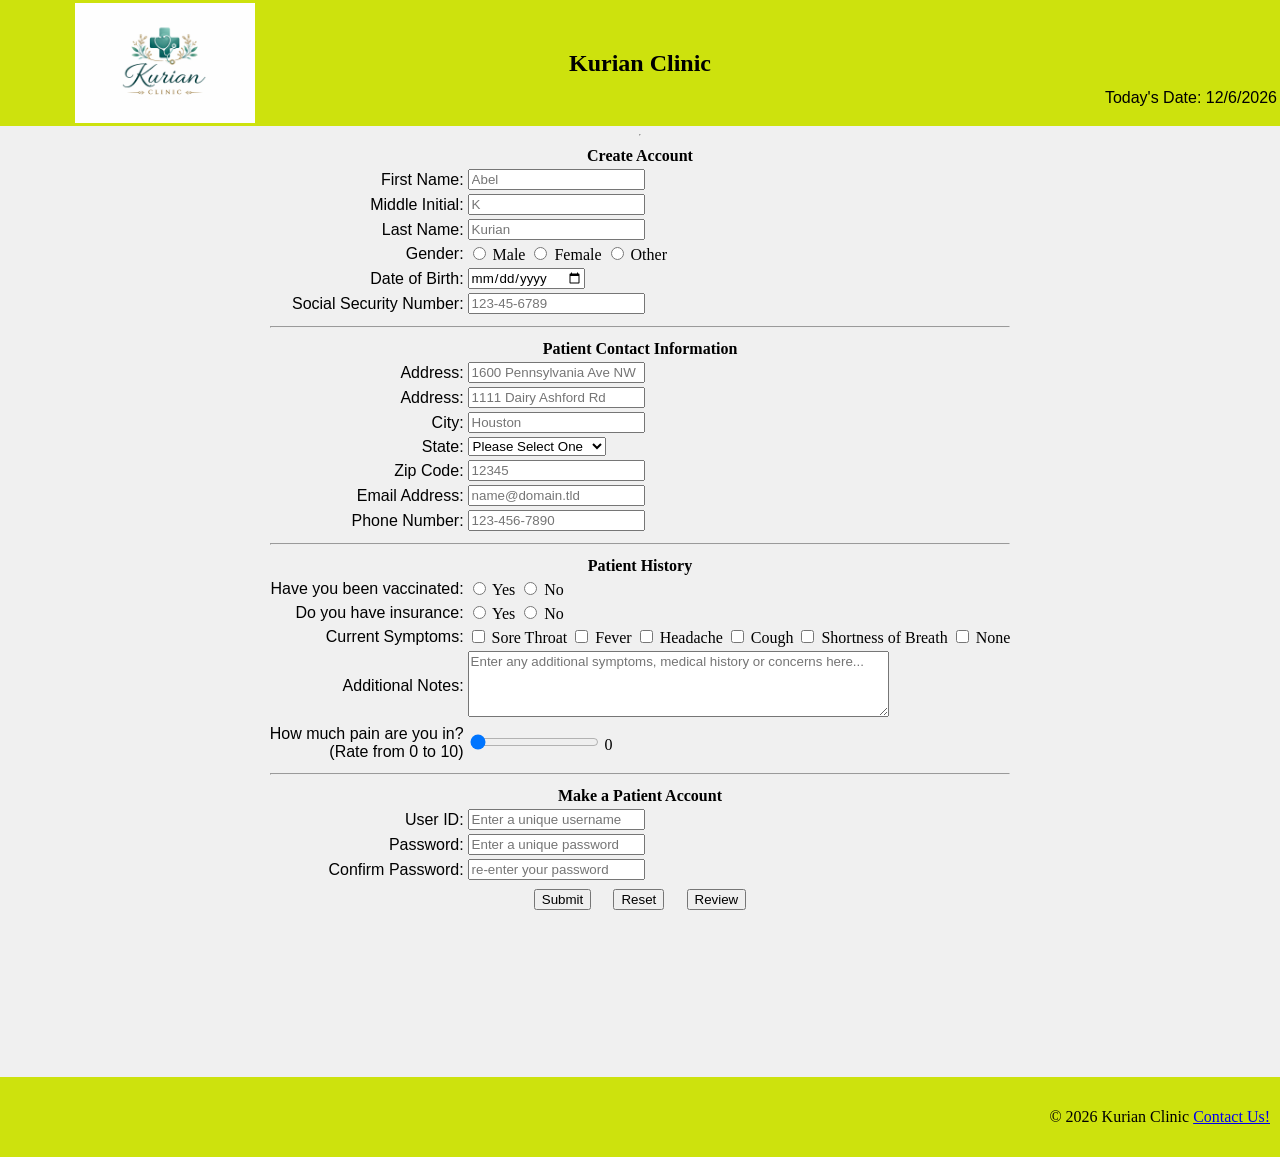
==== index.html @ f46ed34f "Add files via upload" ====
<!DOCTYPE html>
<!--
    Program name: index.html
    Author: Abel Kurian
    Date created: 03/26/2026
    Date last edited: 4/14/2026
    Version: 3.0
    Description: Homework 3 HTML 
-->
<html lang="en">
    <head>
    <link rel="stylesheet" href="hw3.css"> <!-- links to css file-->
    <!--text displayed in browser tab-->
    <title>New Patient Registration | Kurian Clinic</title>
</head>
<body>
    <header>
    <table width="100%">
        <tr>
            <td valign="top" align="left" width="20%">
                <div class="image">
                    <img align="center" src="KurianClinic.png" alt="Kurian Clinic Logo" width="180px" id="logo"/>
                </div>
            </td>
            <td>
                <h2>Kurian Clinic</h2>
            </td>
            <td valign="bottom" align="right" width="20%">
                <p>Today's Date: <span id="todaydate"></span></p>
            </td>
        </tr>
    </table>
</header>
<hr>
<!--form starts here-->
<form name="signup" id="signup" form action="thankyou.html">
    <center>
        <div class="format">
            <table>
                <tr>
                    <th colspan="4">Create Account</th>
                </tr>
                <!--patients information section starts-->

                <!--patients name F,M,L-->
                <tr>
                    <td class="td1"><label for="fname">First Name:</label></td>
                    <td>
                        <input
                        type="text"
                        name="fname"
                        id="fname"
                        minlength="1"
                        maxlength="30"
                        required
                        pattern="[a-zA-Z']{1,30}"
                        title="Letter, apostrophes, and dashes only"
                        onblur="validateFname()"
                        placeholder="Abel"
                         />
                        <span class="error" id="fname-error"></span>
                    </td>
                </tr>
                <tr>
                    <td class="td1"><label for="mname">Middle Initial:</label></td>
                    <td>
                        <input
                        type="text"
                        name="mname"
                        id="mname"
                        maxlength="1"
                        title="Letters only"
                        pattern="[a-zA-Z']{0,1}"
                        onblur="validateMname()"
                        placeholder="K"
                        />
                        <span class="error" id="mname-error"></span>
                    </td>
                </tr>
                <tr>
                    <td class="td1"><label for="lname">Last Name:</label></td>
                    <td>
                        <input
                        type="text"
                        name="lname"
                        id="lname"
                        minlength="1"
                        maxlength="30"
                        required
                        title="Letter, apostrophes, and dashes only"
                        pattern="[a-zA-Z']{1,30}"
                        onblur="validateLname()"
                        placeholder="Kurian"
                        />
                        <span class="error" id="lname-error"></span>
                    </td>
                </tr>
                <!--Gender section starts here-->
                <tr>
                    <td class="td1"><label for="pgender">Gender:</label></td>
                    <td>
                        <input type="radio" id="g1" name="pgender" value="Male"> Male
                        <input type="radio" id="g2" name="pgender" value="Female"> Female
                        <input type="radio" id="g3" name="pgender" value="Other"> Other
                    </td>
                </tr>
                <!--patients date of birth-->
                <tr>
                    <td class="td1"><label for="dob">Date of Birth:</label></td>
                    <td>
                        <input
                        type="date"
                        id="dob"
                        name="dob"
                        onblur="validateDob()"
                        required
                        />
                        <span class="error" id="dob-error"></span>
                    </td>
                </tr>
                
                <tr>
                    <td class="td1"><label for="ssn">Social Security Number:</label></td>
                    <td>
                        <input
                        type="password"
                        minlength="9"
                        maxlength="11"
                        name="ssn"
                        id="ssn"
                        required
                        title="Numbers only"
                        placeholder="123-45-6789"
                        onblur="validateSsn()"
                        />
                        <span class="error" id="ssn-error"></span>
                    </td>
                </tr>

                <tr>
                    <th colspan="4"><hr></th> <!--separates sections-->
                </tr>

                <tr>
                    <th colspan="4">Patient Contact Information</th> 
                </tr>
                <!--Address section starts here--> 
                <tr>
		            <td class="td1"><label for="address1">Address:</label></td>
                    <td>
                        <input
                        type="text"
                        name="address1"
                        id="address1"
                        minlength="2"
                        maxlength="30"
                        required
                        title="Please enter your address"
                        placeholder="1600 Pennsylvania Ave NW"
                        onblur="validateAddress1()"
                        />
                        <span class="error" id="address1-error"></span>
                    </td>
                </tr>
                <tr>
		            <td class="td1"><label for="address2">Address:</label></td>
                    <td>
                        <input type="text" 
                        name="address2" 
                        id="address2" 
                        maxlength="30"
                        title="Please enter your address" 
                        placeholder="1111 Dairy Ashford Rd"
                        />
                    </td>
                </tr>
                <tr>
		            <td class="td1"><label for="city">City:</label></td>
                    <td>
                        <input type="text" 
                        name="city" 
                        id="city" 
                        maxlength="30"
                        title="Please enter your city" 
                        required
                        placeholder="Houston"
                        onblur="validateCity()"
                        />
                        <span class="error" id="city-error"></span>
                    </td>
                </tr>
                <!--state-->
           <tr>
           <td class="td1"><label for="state">State:<Label></td>
           <td>
	       <select name="state" id="state" required title="Please select your state">
           <option selected disabled>Please Select One</option>
           <option value="AL">Alabama</option>
           <option value="AK">Alaska</option>
           <option value="AZ">Arizona</option>
           <option value="AR">Arkansas</option>
           <option value="CA">California</option>
           <option value="CO">Colorado</option>
           <option value="CT">Connecticut</option>
           <option value="DE">Delaware</option>
           <option value="DC">District of Columbia</option>
           <option value="FL">Florida</option>
           <option value="GA">Georgia</option>
           <option value="GU">Guam</option>	
           <option value="HI">Hawaii</option>	
           <option value="ID">Idaho</option>	
           <option value="IL">Illinois</option>	
           <option value="IN">Indiana</option>	
           <option value="IA">Iowa</option>	
           <option value="KS">Kansas</option>	
           <option value="KY">Kentucky</option>	
           <option value="LA">Louisiana</option>	
           <option value="ME">Maine</option>	
           <option value="MD">Maryland</option>	
           <option value="MA">Massachusetts</option>	
           <option value="MI">Michigan</option>	
           <option value="MN">Minnesota</option>	
           <option value="MS">Mississippi</option>	
           <option value="MO">Missouri</option>
           <option value="MT">Montana</option>
           <option value="NE">Nebraska</option>
           <option value="NV">Nevada</option>	
           <option value="NH">New Hampshire</option>	
           <option value="NJ">New Jersey</option>	
           <option value="NM">New Mexico</option>	
           <option value="NY">New York</option>	
           <option value="NC">North Carolina</option>	
           <option value="ND">North Dakota</option>	
           <option value="OH">Ohio</option>	
           <option value="OK">Oklahoma</option>	
           <option value="OR">Oregon</option>	
           <option value="PA">Pennsylvania</option>	
           <option value="PR">Puerto Rico</option>	
           <option value="RI">Rhode Island</option>	
           <option value="SC">South Carolina</option>	
           <option value="SD">South Dakota</option>	
           <option value="TN">Tennessee</option>	
           <option value="TX">Texas</option>	
           <option value="UT">Utah</option>	
           <option value="VT">Vermont</option>	
           <option value="VA">Virginia</option>	
           <option value="WA">Washington</option>	
           <option value="WV">West Virginia</option>	
           <option value="WI">Wisconsin</option>	
           <option value="WY">Wyoming</option>	
        </select>
       </td>
        </tr>

        <tr>
		            <td class="td1"><label for="zcode">Zip Code:</label></td>
                    <td>
                        <input
                        type="text"
                        name="zcode"
                        id="zcode"
                        minlength="5"
                        maxlength="10"
                        required
                        title="Numbers and a dash only"
                        placeholder="12345"
                        pattern="^\d{5}(-\d{4})?$"
                        onblur="validateZcode()"
                        />
                        <span class="error" id="zcode-error"></span>
                    </td>
                </tr>

                <tr>
		            <td class="td1"><label for="email">Email Address:</label></td>
                    <td>
                        <input type="text" 
                        name="email" 
                        id="email" 
                        required
                        maxlength="30"
                        title="Please enter your email address" 
                        placeholder="name@domain.tld"
                        pattern="[a-z0-9._%+-]+@[a-z0-9.-]+\.[a-z]{2,20}$"
                        onblur="validateEmail()"
                        />
                        <span class="error" id="email-error"></span>
                    </td>
                </tr>

                <tr>
		            <td class="td1"><label for="phonen">Phone Number:</label></td>
                    <td>
                        <input type="text" 
                        name="phonen" 
                        id="phonen" 
                        required
                        maxlength="12"
                        title="Please enter your phone number" 
                        placeholder="123-456-7890"
                        pattern="[0-9]{3}-[0-9]{3}-[0-9]{4}"
                        onblur="validatePhone()"
                        />
                        <span class="error" id="phonen-error"></span>
                    </td>
                </tr>

                <tr>
                    <th colspan="4"><hr></th> <!--separates sections-->
                </tr>
                <!--patient history-->
                <tr>
                    <th colspan="4">Patient History</th> 
                </tr>

                <tr>
                    <td class="td1"><label for="vacc">Have you been vaccinated:</label></td>
                    <td>
                        <input type="radio" id="v1" name="vacc" value="Yes"> Yes
                        <input type="radio" id="v2" name="vacc" value="No"> No
                    </td>
                </tr>

                <tr>
                    <td class="td1"><label for="insur">Do you have insurance:</label></td>
                    <td>
                        <input type="radio" id="i1" name="insur" value="Yes"> Yes
                        <input type="radio" id="i2" name="insur" value="No"> No
                    </td>
                </tr>

<tr>
    <td class="td1"><label for="symp">Current Symptoms:</label></td>
    <td>
        <input type="checkbox" id="option1" name="option1" value="Sore Throat"> Sore Throat
        <input type="checkbox" id="option2" name="option2" value="Fever"> Fever
        <input type="checkbox" id="option3" name="option3" value="Headache"> Headache
        <input type="checkbox" id="option4" name="option4" value="Cough"> Cough
        <input type="checkbox" id="option5" name="option5" value="Shortness of Breath"> Shortness of Breath
        <input type="checkbox" id="option6" name="option6" value="None"> None
    </td>
</tr>

<tr>
    <td class="td1" align="right">
        <label for="notes">Additional Notes:</label></td>
    <td>
        <textarea id="notes" name="notes" rows="4" cols="50" maxlength="500" placeholder="Enter any additional symptoms, medical history or concerns here..."></textarea>
        <span id="description_test"></span>
    </td>
</tr>
<!--Slider-->
<tr>
    <td class="td1"><label for="range">How much pain are you in?<br/>(Rate from 0 to 10)</label></td>
    <td>
	    <input
	     type="range"
	     name="range"
	     id="range"
        min="0"
        max="10"
        value="0"
       />
       <span id="range-slider"></span>
     </td>
</tr>

<tr>
    <th colspan="4"><hr></th> <!--separates sections-->
</tr>
    <!--patient login-->
<tr>
    <th colspan="4">Make a Patient Account</th> 
</tr>

<tr>
		<td class="td1"><label for="username">User ID:</label></td>
            <td>
                        <input type="text" 
                        name="username" 
                        id="username" 
                        required
                        minlength="5"
                        maxlength="30"
                        title="Username must have at least 5 characters, and cannot start with a number" 
                        placeholder="Enter a unique username"
                        onblur="validateUsername()"
                        />
                        <span class="error" id="username-error"></span>
            </td>
</tr>

<tr>
		<td class="td1"><label for="pass">Password:</label></td>
            <td>
                        <input type="password" 
                        name="pass" 
                        id="pass" 
                        required
                        minlength="8"
                        maxlength="30"
                        title="Passwords must be at least 8 characters and contain at least 1 upper case letter, 1 number and 1 special character." 
                        placeholder="Enter a unique password"
                        onblur="validatePass()"
                        oninput="validatePass()"
                        onfocus="validatePass()"
                        />
                        <span class="error" id="pass-error"></span>
            </td>
</tr>

<tr>
		<td class="td1"><label for="cpass">Confirm Password:</label></td>
            <td>
                        <input type="password" 
                        name="cpass" 
                        id="cpass" 
                        required
                        minlength="8"
                        maxlength="30"
                        title="Please re-enter your password" 
                        placeholder="re-enter your password"
                        onblur="validateCpass()"
                        oninput="validateCpass()"
                        onfocus="validateCpass()"
                        />
                        <span class="error" id="cpass-error"></span>
            </td>
</tr>

<tr>
    <td class="td1" colspan="4">
        <center>
            <input type="submit" name="submit" id="submit">
            &nbsp;&nbsp;&nbsp;
            <input type="reset" name="reset" id="reset">
            &nbsp;&nbsp;&nbsp;
            <input type="button" name="review" id="review" value="Review" onclick="reviewInput()"
            &nbsp;&nbsp;&nbsp;
            <input type="button" name="validate" id="validate" value="Validate" onclick="validateForm()"

            />
        </center>
    </td>
</tr>
            </table>
</div>
        <div class="pass-message">
        <span id="msg1"></span> <br/>
        <span id="msg2"></span> <br/>
        <span id="msg3"></span> <br/>
        <span id="msg4"></span> <br/>
        <span id="msg5"></span> <br/>
        <span id="msg6"></span> <br/>
        <span id="msg7"></span> <br/>
        <span id="cpass-error"></span> <br/>
</div>
    <center>
        <p id="showInput"></p>
    <center>

</center>
</form>

<footer>
    <p id="footer">&#169 2026 Kurian Clinic <a href="https://www.youtube.com/watch?v=dQw4w9WgXcQ" target="_blank" rel="noopener noreferrer" >Contact Us!</a></p>
</footer>
<!-- links to js file-->
<script src="hw3.js"></script>

<!-- alert box-->
<div id="alert-box">
    <div id="alert-message">
        <h4>Please fill in all required fields.</h4>
        <button id="close-alert">Ok</button>
    </div>
</div>

</body>
</html>
---- hw3.css ----
/*
Name: Abel Kurian
Date created: 3/26/26
Date last edited: 4/14/26
Version: 3.0
Description: Homework 3 JS 
*/

header {
    width: 100%;
    background-color: #cde20d;
}

body {
    display: flex;
    flex-direction: column;
    align-items: center;
    background: #f0f0f0;
    margin: 0;
    height: 100%;
    max-height: 100vh; 
    min-height: 100vh; /* height of the viewport */
}

form {
    flex-grow: 1;
}

h1, h2 {
    text-align: center;
    font-family: 'Times New Roman', Times, serif;
    font-weight: bold;
    flex-grow: 1;
}

main {
    text-align: center;
    font-family: sans-serif;
    font-weight: normal;
    flex-grow: 1;
}

.image {
    text-align: right;
}

.td1 {
    text-align: right;
    font-family: "optima", sans-serif;
    font-weight: normal;
}

th {
    text-align: center;
    font-family: 'Times New Roman', Times, serif;
}

footer {
    position: relative;
    bottom: 0;
    width: 100vw;
    margin-left: calc(-50vw + 50%); /* ← add this */
    background-color: #cde20d;
    height: 5rem;
    align-self: stretch;
    box-sizing: border-box;
    display: flex;
    align-items: center;
    justify-content: flex-end;
}

#footer {
    text-align: right;
    font-family: "times new roman", serif;
    font-weight: normal;
    margin-right: 10px;
}

#showInput {
    display: flex;
    justify-content: center;
    width: 100%;
    margin: 10px 0;
}

label {
    text-align: right;
    font-family: "optima", sans-serif;
    font-weight: normal;
}

input {
    text-align: left;
    font-family: "optima", sans-serif;
    font-weight: normal;
}

textarea {
    text-align: left;
    font-family: "optima", sans-serif;
    font-weight: normal;
}

#today {
    text-align: left;
    font-family: "optima", sans-serif;
    font-weight: normal;
    margin-right: 5px;
}

p {
    text-align: right;
    font-family: "optima", sans-serif;
    font-weight: normal;
}

.error {
    color: red;
    font-size: 12px;
    font-family: "optima", sans-serif;
    font-weight: normal;
}

.pword-message {
    text-align: right;
    font-family: "optima", sans-serif;
    font-weight: normal;
    position: relative;
    left: 100px;
    background: transparent;
    padding: 10px;
    border-spacing: 2px;
    border-radius: 20px;
    color: Pick a red;
}

#review {
    margin-top: 5px;
}

table.output,
tr.output,
td.output {
    width: 500px;
    background-color: lightyellow;
    padding: 10px;
    border-spacing: 2px;
    border-radius: 20px;
    color: black;
    margin: 0 auto;
}

td.output {
    width: 500px;
    background-color: yellow;
    padding: 10px;
    border-spacing: 2px;
}


table.output td {
    text-align: left;
}

td.outputdata {
    text-align: right;
}



#alert-box {
    display: none;
    position: fixed;
    top: 0;
    left: 0;
    width: 100%;
    height: 100%;
    z-index: 9999;
    overflow: auto;
    background-color: transparent;
}

#alert-content {
    background-color: white;
    border-radius: 10px;
    width: 300px;
    height: 130px;
    margin: auto;
    margin-top: 20px;
    padding: 30px;
    text-align: center;
}

#alert-content h4 {
    font-size: 20px;
    text-align: center;
    font-family: 'Times New Roman', Times, serif;
    font-weight: normal;
}

#close-alert {
    background-color: white;
    border-width: 1px;
    border-style: solid;
    color: black;
    border-color: black;
    font-size: 15px;
    font-weight: bold;
    height: 20px;
    width: 80px;
    border-radius: 20px;
    cursor: pointer;
    margin-top: 20px;
    text-align: center;
    font-family: 'Times New Roman', Times, serif;
}
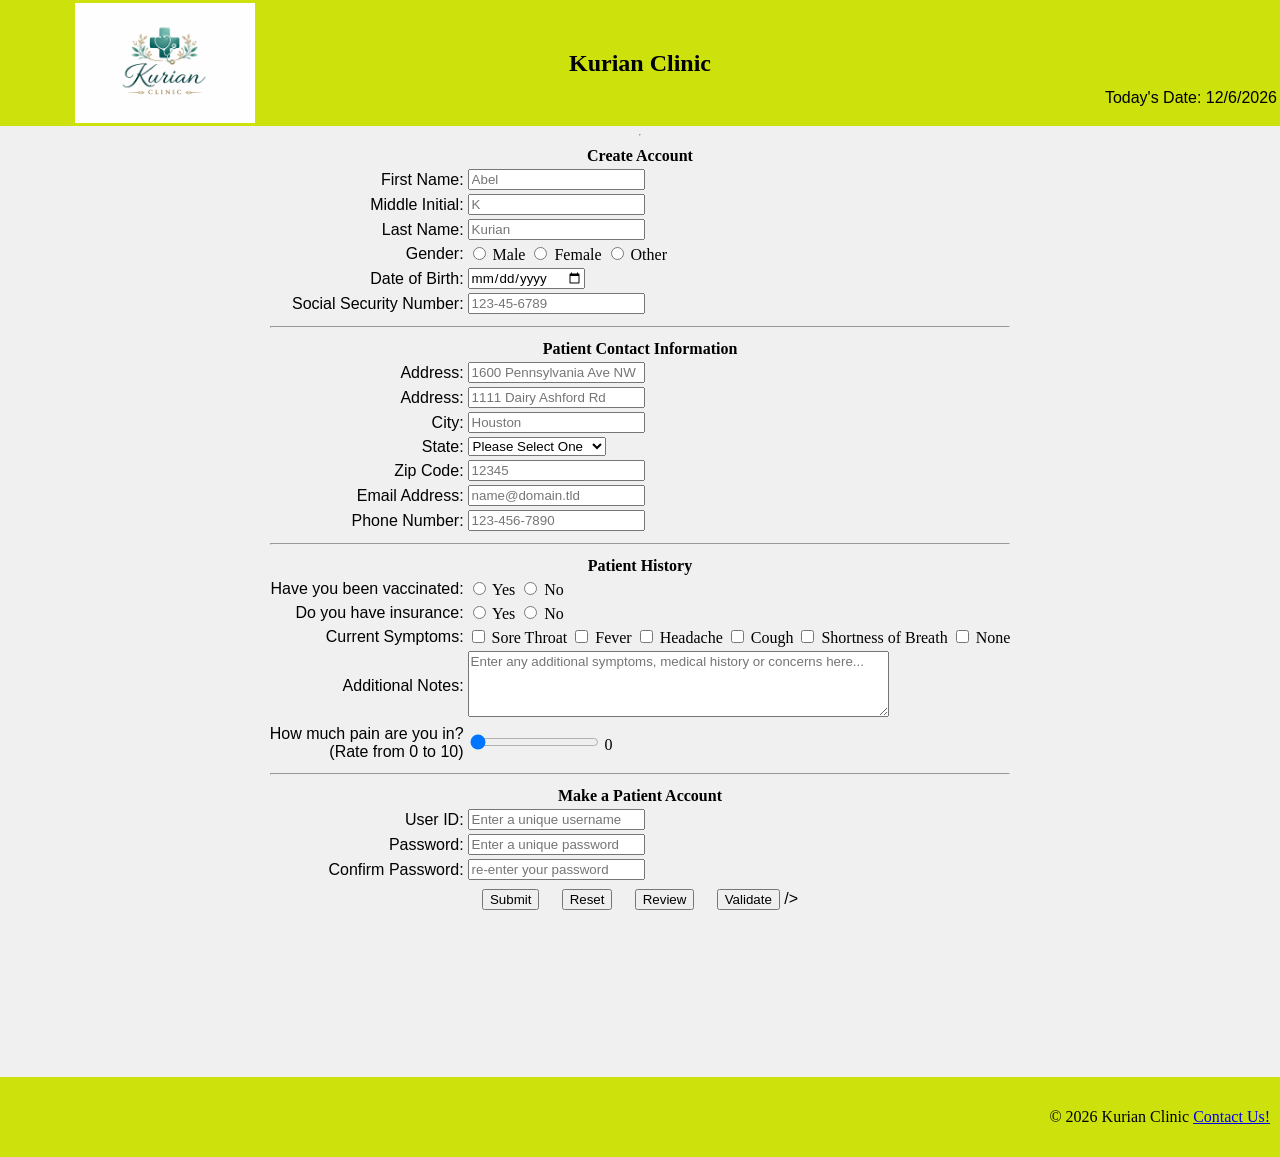
==== commit 28386143: "Add files via upload" ====
--- a/index.html
+++ b/index.html
@@ -431,13 +431,14 @@
 <tr>
     <td class="td1" colspan="4">
         <center>
-            <input type="submit" name="submit" id="submit">
-            &nbsp;&nbsp;&nbsp;
-            <input type="reset" name="reset" id="reset">
-            &nbsp;&nbsp;&nbsp;
-            <input type="button" name="review" id="review" value="Review" onclick="reviewInput()"
-            &nbsp;&nbsp;&nbsp;
-            <input type="button" name="validate" id="validate" value="Validate" onclick="validateForm()"
+            
+<input type="submit" name="submit" id="submit">
+&nbsp;&nbsp;&nbsp;
+<input type="reset" name="reset" id="reset">
+&nbsp;&nbsp;&nbsp;
+<input type="button" name="review" id="review" value="Review" onclick="reviewInput()" />
+&nbsp;&nbsp;&nbsp;
+<input type="button" name="validate" id="validate" value="Validate" onclick="validateForm()" />
 
             />
         </center>
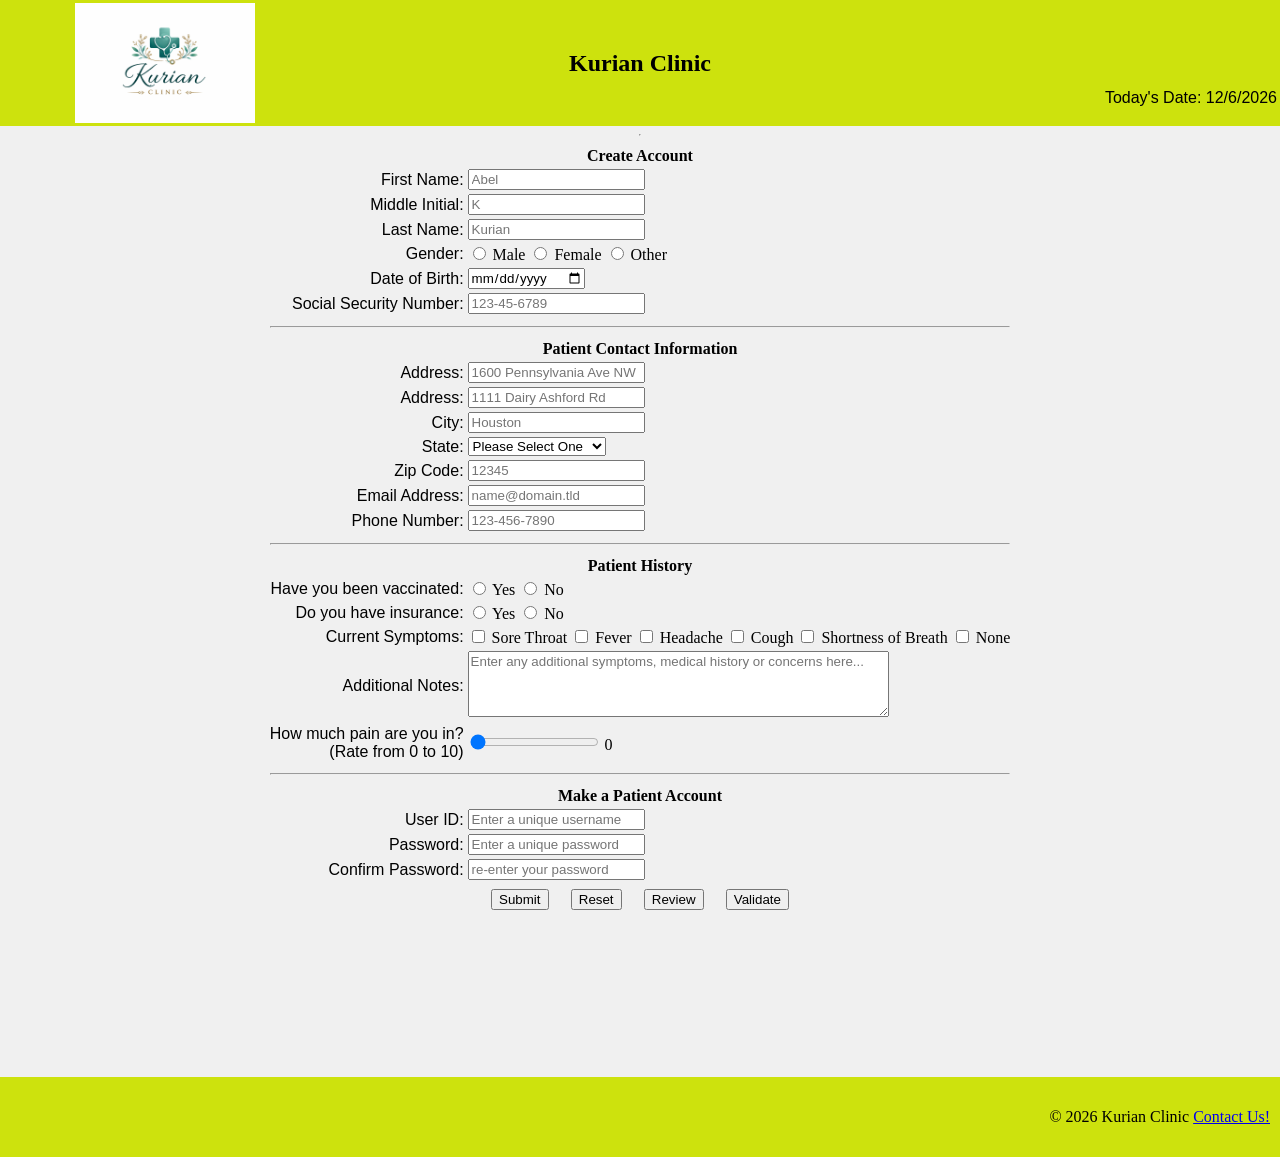
==== commit 1f609309: "Add files via upload" ====
--- a/index.html
+++ b/index.html
@@ -431,7 +431,7 @@
 <tr>
     <td class="td1" colspan="4">
         <center>
-            
+
 <input type="submit" name="submit" id="submit">
 &nbsp;&nbsp;&nbsp;
 <input type="reset" name="reset" id="reset">
@@ -440,7 +440,6 @@
 &nbsp;&nbsp;&nbsp;
 <input type="button" name="validate" id="validate" value="Validate" onclick="validateForm()" />
 
-            />
         </center>
     </td>
 </tr>
